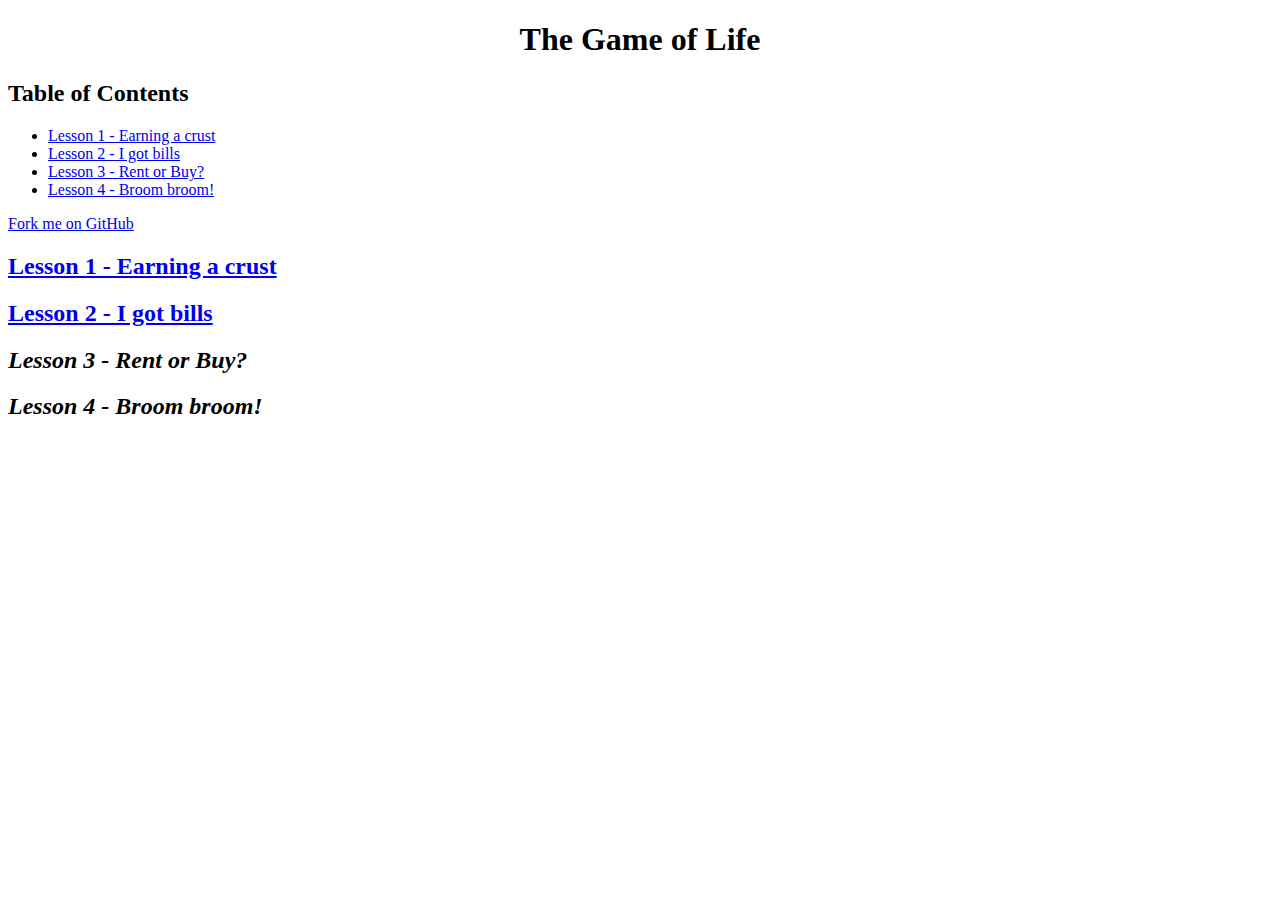
==== index.html @ 54e39c4a "Maintenance update" ====
<?xml version="1.0" encoding="utf-8"?>
<!DOCTYPE html PUBLIC "-//W3C//DTD XHTML 1.0 Strict//EN"
"http://www.w3.org/TR/xhtml1/DTD/xhtml1-strict.dtd">
<html xmlns="http://www.w3.org/1999/xhtml" lang="en" xml:lang="en">
<head>
<title>The Game of Life</title>
<meta  http-equiv="Content-Type" content="text/html;charset=utf-8" />
<meta  name="generator" content="Org-mode" />
<style type="text/css">
 <!--/*--><![CDATA[/*><!--*/
  .title  { text-align: center; }
  .todo   { font-family: monospace; color: red; }
  .done   { color: green; }
  .tag    { background-color: #eee; font-family: monospace;
            padding: 2px; font-size: 80%; font-weight: normal; }
  .timestamp { color: #bebebe; }
  .timestamp-kwd { color: #5f9ea0; }
  .right  { margin-left: auto; margin-right: 0px;  text-align: right; }
  .left   { margin-left: 0px;  margin-right: auto; text-align: left; }
  .center { margin-left: auto; margin-right: auto; text-align: center; }
  .underline { text-decoration: underline; }
  #postamble p, #preamble p { font-size: 90%; margin: .2em; }
  p.verse { margin-left: 3%; }
  pre {
    border: 1px solid #ccc;
    box-shadow: 3px 3px 3px #eee;
    padding: 8pt;
    font-family: monospace;
    overflow: auto;
    margin: 1.2em;
  }
  pre.src {
    position: relative;
    overflow: visible;
    padding-top: 1.2em;
  }
  pre.src:before {
    display: none;
    position: absolute;
    background-color: white;
    top: -10px;
    right: 10px;
    padding: 3px;
    border: 1px solid black;
  }
  pre.src:hover:before { display: inline;}
  pre.src-sh:before    { content: 'sh'; }
  pre.src-bash:before  { content: 'sh'; }
  pre.src-emacs-lisp:before { content: 'Emacs Lisp'; }
  pre.src-R:before     { content: 'R'; }
  pre.src-perl:before  { content: 'Perl'; }
  pre.src-java:before  { content: 'Java'; }
  pre.src-sql:before   { content: 'SQL'; }

  table { border-collapse:collapse; }
  caption.t-above { caption-side: top; }
  caption.t-bottom { caption-side: bottom; }
  td, th { vertical-align:top;  }
  th.right  { text-align: center;  }
  th.left   { text-align: center;   }
  th.center { text-align: center; }
  td.right  { text-align: right;  }
  td.left   { text-align: left;   }
  td.center { text-align: center; }
  dt { font-weight: bold; }
  .footpara:nth-child(2) { display: inline; }
  .footpara { display: block; }
  .footdef  { margin-bottom: 1em; }
  .figure { padding: 1em; }
  .figure p { text-align: center; }
  .inlinetask {
    padding: 10px;
    border: 2px solid gray;
    margin: 10px;
    background: #ffffcc;
  }
  #org-div-home-and-up
   { text-align: right; font-size: 70%; white-space: nowrap; }
  textarea { overflow-x: auto; }
  .linenr { font-size: smaller }
  .code-highlighted { background-color: #ffff00; }
  .org-info-js_info-navigation { border-style: none; }
  #org-info-js_console-label
    { font-size: 10px; font-weight: bold; white-space: nowrap; }
  .org-info-js_search-highlight
    { background-color: #ffff00; color: #000000; font-weight: bold; }
  /*]]>*/-->
</style>
<link rel="stylesheet" type="text/css" href="pages/css/styles.css"/>
<link href='http://fonts.googleapis.com/css?family=Ubuntu+Mono|Ubuntu' rel='stylesheet' type='text/css'>
<script type="text/javascript">
/*
@licstart  The following is the entire license notice for the
JavaScript code in this tag.

Copyright (C) 2012-2013 Free Software Foundation, Inc.

The JavaScript code in this tag is free software: you can
redistribute it and/or modify it under the terms of the GNU
General Public License (GNU GPL) as published by the Free Software
Foundation, either version 3 of the License, or (at your option)
any later version.  The code is distributed WITHOUT ANY WARRANTY;
without even the implied warranty of MERCHANTABILITY or FITNESS
FOR A PARTICULAR PURPOSE.  See the GNU GPL for more details.

As additional permission under GNU GPL version 3 section 7, you
may distribute non-source (e.g., minimized or compacted) forms of
that code without the copy of the GNU GPL normally required by
section 4, provided you include this license notice and a URL
through which recipients can access the Corresponding Source.


@licend  The above is the entire license notice
for the JavaScript code in this tag.
*/
<!--/*--><![CDATA[/*><!--*/
 function CodeHighlightOn(elem, id)
 {
   var target = document.getElementById(id);
   if(null != target) {
     elem.cacheClassElem = elem.className;
     elem.cacheClassTarget = target.className;
     target.className = "code-highlighted";
     elem.className   = "code-highlighted";
   }
 }
 function CodeHighlightOff(elem, id)
 {
   var target = document.getElementById(id);
   if(elem.cacheClassElem)
     elem.className = elem.cacheClassElem;
   if(elem.cacheClassTarget)
     target.className = elem.cacheClassTarget;
 }
/*]]>*///-->
</script>
</head>
<body>
<div id="content">
<h1 class="title">The Game of Life</h1>
<div id="table-of-contents">
<h2>Table of Contents</h2>
<div id="text-table-of-contents">
<ul>
<li><a href="#sec-1">Lesson 1 - Earning a crust</a></li>
<li><a href="#sec-2">Lesson 2 - I got bills</a></li>
<li><a href="#sec-3">Lesson 3 - Rent or Buy?</a></li>
<li><a href="#sec-4">Lesson 4 - Broom broom!</a></li>
</ul>
</div>
</div>
<div class=ribbon>
<a href="https://github.com/stsb11/9-CS-gameOfLife">Fork me on GitHub</a>
</div>
<div id="outline-container-sec-1" class="outline-2 link-heading">
<h2 id="sec-1"><a href="pages/1_Lesson.html">Lesson 1 - Earning a crust</a></h2>
<div class="outline-text-2" id="text-1">
</div>
</div>
<div id="outline-container-sec-2" class="outline-2 link-heading">
<h2 id="sec-2"><a href="docs/2_Lesson.html">Lesson 2 - I got bills</a></h2>
<div class="outline-text-2" id="text-2">
</div>
</div>
<div id="outline-container-sec-3" class="outline-2 link-heading">
<h2 id="sec-3"><i>Lesson 3 - Rent or Buy?</i></h2>
<div class="outline-text-2" id="text-3">
</div>
</div>
<div id="outline-container-sec-4" class="outline-2 link-heading">
<h2 id="sec-4"><i>Lesson 4 - Broom broom!</i></h2>
<div class="outline-text-2" id="text-4">
</div>
</div>
</div>
<div id="postamble" class="status">
<p class="validation"></p>
</div>
</body>
</html>
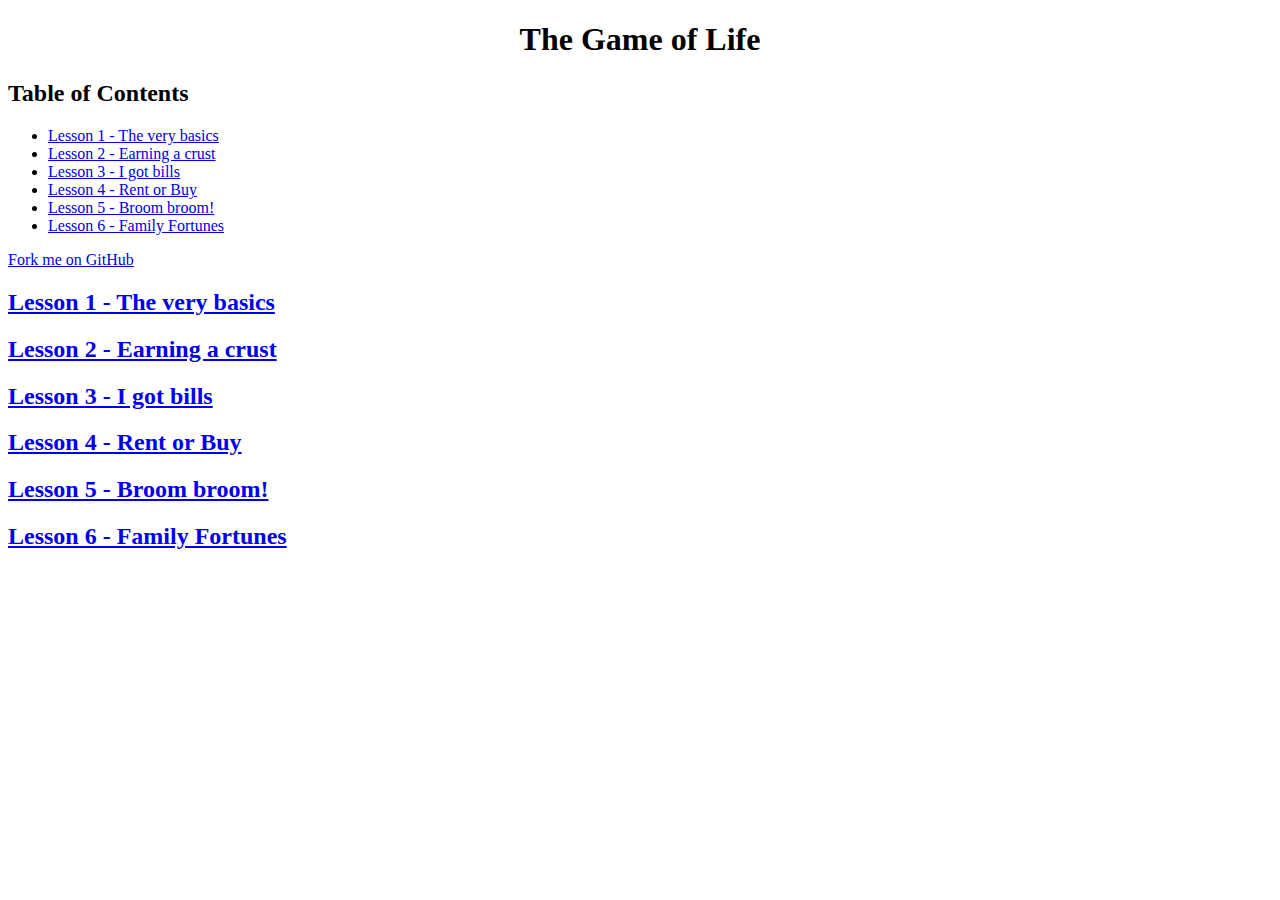
==== commit 69d66e98: "Merge pull request #2 from stod11/master" ====
--- a/index.html
+++ b/index.html
@@ -142,10 +142,12 @@
 <h2>Table of Contents</h2>
 <div id="text-table-of-contents">
 <ul>
-<li><a href="#sec-1">Lesson 1 - Earning a crust</a></li>
-<li><a href="#sec-2">Lesson 2 - I got bills</a></li>
-<li><a href="#sec-3">Lesson 3 - Rent or Buy?</a></li>
-<li><a href="#sec-4">Lesson 4 - Broom broom!</a></li>
+<li><a href="#sec-1">Lesson 1 - The very basics</a></li>
+<li><a href="#sec-2">Lesson 2 - Earning a crust</a></li>
+<li><a href="#sec-3">Lesson 3 - I got bills</a></li>
+<li><a href="#sec-4">Lesson 4 - Rent or Buy</a></li>
+<li><a href="#sec-5">Lesson 5 - Broom broom!</a></li>
+<li><a href="#sec-6">Lesson 6 - Family Fortunes</a></li>
 </ul>
 </div>
 </div>
@@ -153,23 +155,34 @@
 <a href="https://github.com/stsb11/9-CS-gameOfLife">Fork me on GitHub</a>
 </div>
 <div id="outline-container-sec-1" class="outline-2 link-heading">
-<h2 id="sec-1"><a href="pages/1_Lesson.html">Lesson 1 - Earning a crust</a></h2>
+<h2 id="sec-1"><a href="pages/Lesson_0.html">Lesson 1 - The very basics</a></h2>
 <div class="outline-text-2" id="text-1">
 </div>
 </div>
+
 <div id="outline-container-sec-2" class="outline-2 link-heading">
-<h2 id="sec-2"><a href="docs/2_Lesson.html">Lesson 2 - I got bills</a></h2>
+<h2 id="sec-2"><a href="pages/Lesson_1.html">Lesson 2 - Earning a crust</a></h2>
 <div class="outline-text-2" id="text-2">
 </div>
 </div>
 <div id="outline-container-sec-3" class="outline-2 link-heading">
-<h2 id="sec-3"><i>Lesson 3 - Rent or Buy?</i></h2>
+<h2 id="sec-3"><a href="pages/Lesson_2.html">Lesson 3 - I got bills</a></h2>
 <div class="outline-text-2" id="text-3">
 </div>
 </div>
 <div id="outline-container-sec-4" class="outline-2 link-heading">
-<h2 id="sec-4"><i>Lesson 4 - Broom broom!</i></h2>
+<h2 id="sec-4"><a href="./pages/Lesson_3.html">Lesson 4 - Rent or Buy</a></h2>
 <div class="outline-text-2" id="text-4">
+</div>
+</div>
+<div id="outline-container-sec-5" class="outline-2 link-heading">
+<h2 id="sec-5"><a href="./pages/Lesson_4.html">Lesson 5 - Broom broom!</a></h2>
+<div class="outline-text-2" id="text-5">
+</div>
+</div>
+<div id="outline-container-sec-6" class="outline-2 link-heading">
+<h2 id="sec-6"><a href="./pages/Lesson_5.html">Lesson 6 - Family Fortunes</a></h2>
+<div class="outline-text-2" id="text-6">
 </div>
 </div>
 </div>
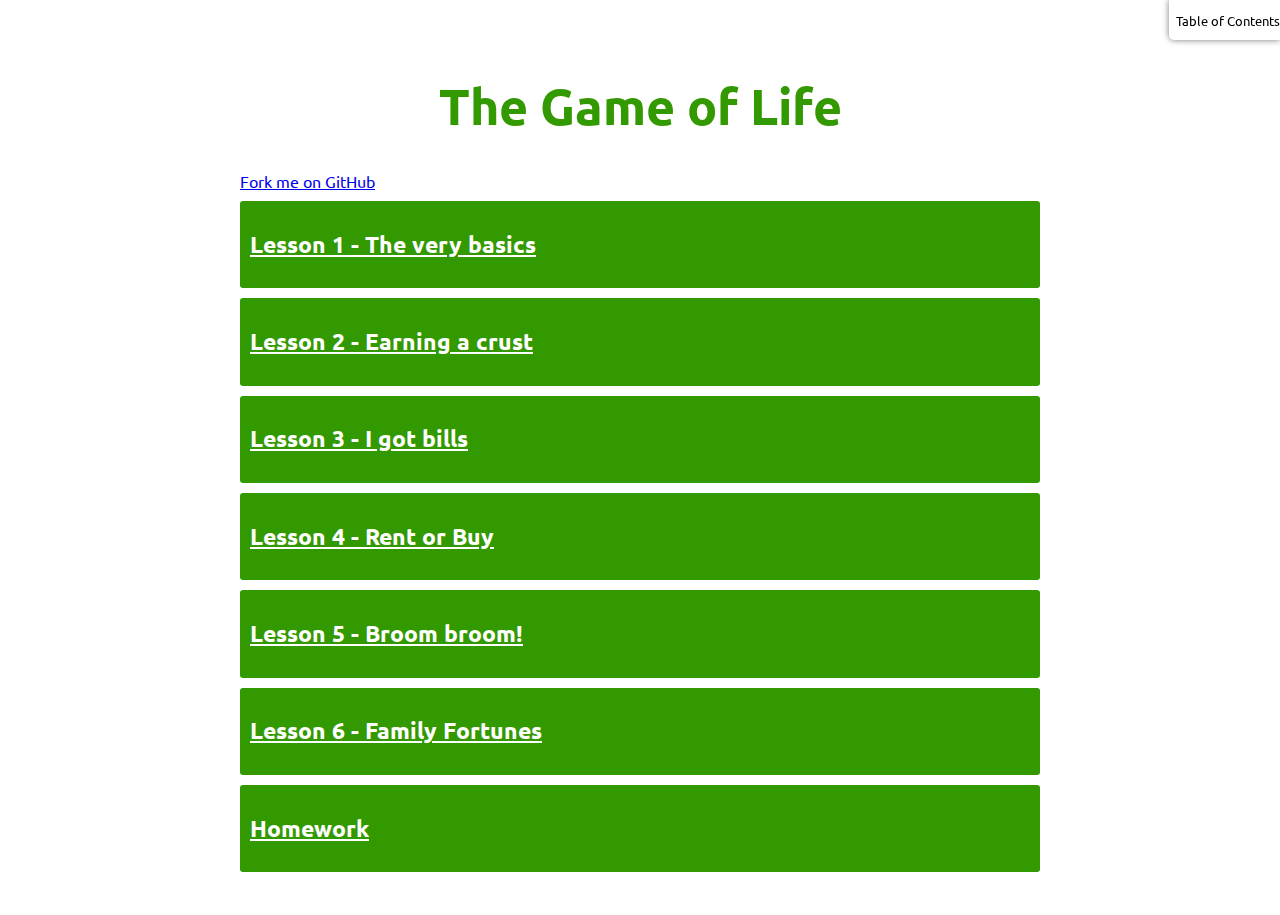
==== commit 8b55ae1e: "corrected" ====
--- a/index.html
+++ b/index.html
@@ -148,6 +148,7 @@
 <li><a href="#sec-4">Lesson 4 - Rent or Buy</a></li>
 <li><a href="#sec-5">Lesson 5 - Broom broom!</a></li>
 <li><a href="#sec-6">Lesson 6 - Family Fortunes</a></li>
+<li><a href="#sec-7">Homework</a></li>
 </ul>
 </div>
 </div>
@@ -185,6 +186,11 @@
 <div class="outline-text-2" id="text-6">
 </div>
 </div>
+<div id="outline-container-sec-7" class="outline-2 link-heading">
+<h2 id="sec-7"><a href="pages/homework.html">Homework</a></h2>
+<div class="outline-text-2" id="text-7">
+</div>
+</div>
 </div>
 <div id="postamble" class="status">
 <p class="validation"></p>
--- a/pages/css/styles.css
+++ b/pages/css/styles.css
@@ -0,0 +1,448 @@
+/*GCSE Colours*/
+/*YEAR 7 Colours - Systems & Control*/
+/*@scheme-color: #A30000;
+@scheme-color-secondary: #E0E7F5;
+*/
+/*YEAR 8 Colours*/
+/*
+@scheme-color: #741371;
+@scheme-color-secondary:# E5DCE9;
+*/
+/*YEAR 9 Colours*/
+/*
+@scheme-color: #D12229;
+@scheme-color-secondary: #F7E4DC;
+*/
+/*!
+ * "Fork me on GitHub" CSS ribbon v0.1.1 | MIT License
+ * https://github.com/simonwhitaker/github-fork-ribbon-css
+*/
+/* Left will inherit from right (so we don't need to duplicate code) */
+.github-fork-ribbon {
+  /* The right and left classes determine the side we attach our banner to */
+  position: absolute;
+  /* Add a bit of padding to give some substance outside the "stitching" */
+  padding: 2px 0;
+  /* Set the base colour */
+  background-color: #339900;
+  /* Set a gradient: transparent black at the top to almost-transparent black at the bottom */
+  background-image: -webkit-gradient(linear, left top, left bottom, from(rgba(0, 0, 0, 0)), to(rgba(0, 0, 0, 0.15)));
+  background-image: -webkit-linear-gradient(top, rgba(0, 0, 0, 0), rgba(0, 0, 0, 0.15));
+  background-image: -moz-linear-gradient(top, rgba(0, 0, 0, 0), rgba(0, 0, 0, 0.15));
+  background-image: -ms-linear-gradient(top, rgba(0, 0, 0, 0), rgba(0, 0, 0, 0.15));
+  background-image: -o-linear-gradient(top, rgba(0, 0, 0, 0), rgba(0, 0, 0, 0.15));
+  background-image: linear-gradient(to bottom, rgba(0, 0, 0, 0), rgba(0, 0, 0, 0.15));
+  /* Add a drop shadow */
+  -webkit-box-shadow: 0 2px 3px 0 rgba(0, 0, 0, 0.5);
+  -moz-box-shadow: 0 2px 3px 0 rgba(0, 0, 0, 0.5);
+  box-shadow: 0 2px 3px 0 rgba(0, 0, 0, 0.5);
+  /* Set the font */
+  font: 700 13px "Helvetica Neue", Helvetica, Arial, sans-serif;
+  z-index: 9999;
+  pointer-events: auto;
+}
+.github-fork-ribbon a,
+.github-fork-ribbon a:hover {
+  /* Set the text properties */
+  color: #fff;
+  text-decoration: none;
+  text-shadow: 0 -1px rgba(0, 0, 0, 0.5);
+  text-align: center;
+  /* Set the geometry. If you fiddle with these you'll also need
+     to tweak the top and right values in .github-fork-ribbon. */
+  width: 200px;
+  line-height: 20px;
+  /* Set the layout properties */
+  display: inline-block;
+  padding: 2px 0;
+  /* Add "stitching" effect */
+  border-width: 1px 0;
+  border-style: dotted;
+  border-color: #fff;
+  border-color: rgba(255, 255, 255, 0.7);
+}
+.github-fork-ribbon-wrapper {
+  width: 150px;
+  height: 150px;
+  position: absolute;
+  overflow: hidden;
+  top: 0;
+  z-index: 9999;
+  pointer-events: none;
+}
+.github-fork-ribbon-wrapper.fixed {
+  position: fixed;
+}
+.github-fork-ribbon-wrapper.left {
+  left: 0;
+}
+.github-fork-ribbon-wrapper.right {
+  right: 0;
+}
+.github-fork-ribbon-wrapper.left-bottom {
+  position: fixed;
+  top: inherit;
+  bottom: 0;
+  left: 0;
+}
+.github-fork-ribbon-wrapper.right-bottom {
+  position: fixed;
+  top: inherit;
+  bottom: 0;
+  right: 0;
+}
+.github-fork-ribbon-wrapper.right .github-fork-ribbon {
+  top: 42px;
+  right: -43px;
+  -webkit-transform: rotate(45deg);
+  -moz-transform: rotate(45deg);
+  -ms-transform: rotate(45deg);
+  -o-transform: rotate(45deg);
+  transform: rotate(45deg);
+}
+.github-fork-ribbon-wrapper.left .github-fork-ribbon {
+  top: 42px;
+  left: -43px;
+  -webkit-transform: rotate(-45deg);
+  -moz-transform: rotate(-45deg);
+  -ms-transform: rotate(-45deg);
+  -o-transform: rotate(-45deg);
+  transform: rotate(-45deg);
+}
+.github-fork-ribbon-wrapper.left-bottom .github-fork-ribbon {
+  top: 80px;
+  left: -43px;
+  -webkit-transform: rotate(45deg);
+  -moz-transform: rotate(45deg);
+  -ms-transform: rotate(45deg);
+  -o-transform: rotate(45deg);
+  transform: rotate(45deg);
+}
+.github-fork-ribbon-wrapper.right-bottom .github-fork-ribbon {
+  top: 80px;
+  right: -43px;
+  -webkit-transform: rotate(-45deg);
+  -moz-transform: rotate(-45deg);
+  -ms-transform: rotate(-45deg);
+  -o-transform: rotate(-45deg);
+  transform: rotate(-45deg);
+}
+/*Main Styles*/
+* {
+  margin: 0px padding: 0px;
+  font: Arial, Helvetica, sans-serif;
+}
+html {
+  font-family: 'Ubuntu', Helvetica, Arial, sans-serif;
+  text-align: center;
+  background: #FFF;
+}
+body {
+  max-width: 800px;
+  margin: 15px auto;
+  background: #FFFFFF;
+  text-align: left;
+  padding: 20px;
+  font-size: 16px;
+  margin: 20px auto;
+  clear: both;
+}
+code {
+  border-radius: 4px 4px 4px 4px;
+  background: #d5ffc0;
+  padding: 2px 5px;
+  -webkit-hyphens: none;
+  -moz-hyphens: none;
+  hyphens: none;
+  white-space: pre-wrap;
+  /* css-3 */
+  white-space: -moz-pre-wrap !important;
+  /* Mozilla, since 1999 */
+  white-space: -pre-wrap;
+  /* Opera 4-6 */
+  white-space: -o-pre-wrap;
+  /* Opera 7 */
+}
+pre {
+  font-size: 16px;
+  font-family: 'Ubuntu mono', "Courier New", Courier, monospace;
+  font-weight: 400;
+  line-height: 1.5;
+  clear: both;
+  background: #d5ffc0;
+  padding: 20px;
+  -webkit-hyphens: none;
+  -moz-hyphens: none;
+  hyphens: none;
+}
+/* TOC */
+#table-of-contents {
+  z-index: 100;
+  font-size: 10pt;
+  position: fixed;
+  right: 0em;
+  top: 0em;
+  background: white;
+  -webkit-box-shadow: 0 0 0.5em #777777;
+  -moz-box-shadow: 0 0 0.5em #777777;
+  -webkit-border-bottom-left-radius: 5px;
+  -moz-border-radius-bottomleft: 5px;
+  text-align: right;
+  /* ensure doesn't flow off the screen when expanded */
+  max-height: 80%;
+  overflow: auto;
+}
+#table-of-contents h2 {
+  font-size: 10pt;
+  max-width: 9em;
+  font-weight: normal;
+  padding-left: 0.5em;
+  padding-top: 0.05em;
+  padding-bottom: 0.05em;
+}
+#table-of-contents #text-table-of-contents {
+  display: none;
+  text-align: left;
+}
+#table-of-contents:hover #text-table-of-contents {
+  display: block;
+  padding: 0.5em;
+  margin-top: -1.5em;
+}
+#table-of-contents #text-table-of-contents ul {
+  list-style-position: outside;
+}
+/* CSS For Lesson*/
+.link-heading {
+  font-size: 15px;
+  background: #339900;
+  margin-top: 10px;
+  padding: 10px 10px;
+  border-radius: 3px;
+}
+.link-heading a:link {
+  color: #FFFFFF;
+}
+.link-heading a:visited {
+  color: #FFFFFF;
+}
+.link-heading a:hover {
+  color: #808080;
+}
+.link-heading a:link {
+  color: #FFFFFF;
+}
+h1 {
+  font-size: 50px;
+  color: #339900;
+  margin-left: auto;
+  margin-right: auto;
+}
+.activity h2 {
+  font-size: 30px;
+  color: #FFF;
+  background: #339900;
+  margin-top: 30px;
+  padding: 10px 10px;
+  border-radius: 5px;
+}
+.activity img,
+video {
+  padding: 5px;
+  border-radius: 10px;
+  margin-left: auto;
+  margin-right: auto;
+  display: block;
+  max-width: 600px;
+}
+.activity iframe {
+  padding: 5px;
+  margin-left: auto;
+  margin-right: auto;
+  display: block;
+  max-width: 600px;
+}
+/* CSS for sub activities*/
+.learn h3 {
+  background-image: url(icons/Learn.svg);
+}
+.research h3 {
+  background-image: url(icons/Research.png);
+}
+.design h3 {
+  background-image: url(icons/Design.png);
+}
+.build h3 {
+  background-image: url(icons/Build.png);
+}
+.test h3 {
+  background-image: url(icons/Test.png);
+}
+.run h3 {
+  background-image: url(icons/Run.svg);
+}
+.document h3 {
+  background-image: url(icons/Document.png);
+}
+.code h3 {
+  background-image: url(icons/Code.svg);
+}
+.program h3 {
+  background-image: url(icons/Program.png);
+}
+.try h3 {
+  background-image: url(icons/Try.svg);
+}
+.badge h3 {
+  background-image: url(icons/Badge.svg);
+}
+.save h3 {
+  background-image: url(icons/Save.svg);
+}
+h3 {
+  color: #339900;
+  background-position: 0px 10px;
+  background-size: 40px 40px;
+  background-repeat: no-repeat;
+  margin-bottom: 10px;
+  margin-top: 10px;
+  padding-bottom: 10px;
+  padding-top: 15px;
+  padding-left: 50px;
+  font-size: 20px;
+  float: left;
+  width: 100%;
+  border-top: 3px dotted #339900;
+}
+/*CSS FOR LISTS*/
+ul li:before {
+  clear: none;
+  font-size: 16px;
+  line-height: 24px;
+  margin-top: 3px;
+  list-style-position: outside;
+  margin-left: 5px;
+  content: " ";
+  border-radius: 4px;
+  border: 2px solid #339900;
+  padding: 6px 6px;
+  margin-right: 20px;
+  float: left;
+}
+.org-ol {
+  list-style-type: none;
+  list-style-type: decimal !ie;
+  /*IE 7- hack*/
+  counter-reset: li-counter;
+}
+.org-ol > li {
+  position: relative;
+  margin-bottom: 6px;
+}
+.org-ol > li:before {
+  clear: none;
+  color: white;
+  background-color: #339900;
+  font-size: 10px;
+  line-height: 10px;
+  margin: 1px;
+  list-style-position: outside;
+  margin-left: 5px;
+  content: " ";
+  border-radius: 4px;
+  padding: 3px 5px 3px 5px;
+  margin-right: 10px;
+  float: left;
+  content: counter(li-counter);
+  counter-increment: li-counter;
+}
+ul {
+  list-style-type: none;
+  line-height: 24px;
+}
+blockquote {
+  text-align: center;
+  font-family: Georgia,serif;
+  font-size: 18px;
+  font-style: italic;
+  width: 600px;
+  margin-left: 100px;
+  padding: 0.25em 40px;
+  line-height: 1.45;
+  position: relative;
+  color: #383838;
+}
+blockquote:before {
+  display: block;
+  content: "\201C";
+  font-size: 80px;
+  position: absolute;
+  left: -20px;
+  top: -20px;
+  color: #7a7a7a;
+}
+blockquote:after {
+  display: block;
+  content: "\201D";
+  font-size: 80px;
+  position: absolute;
+  right: -20px;
+  bottom: -60px;
+  color: #7a7a7a;
+}
+blockquote cite {
+  color: #999999;
+  font-size: 14px;
+  display: block;
+  margin-top: 5px;
+}
+blockquote cite:before {
+  content: "\2014 \2009";
+}
+/*TABLES GRRR*/
+table {
+  border: 1px solid #339900;
+  border-collapse: collapse;
+  width: 100%;
+  text-align: center;
+}
+table th {
+  background: #d5ffc0;
+  border: 1px solid #339900;
+  color: #339900;
+}
+table td {
+  border: 1px solid #339900;
+}
+/*CSS FOR LISTS*/
+/*Floating Nav Bar*/
+#stickyribbon {
+  width: 800px;
+  background: #339900;
+  border-radius: 5px;
+  position: static;
+  top: 0
+          margin:15px 0;
+}
+#stickyribbon ul {
+  display: table;
+  width: 100%;
+  list-style-type: none;
+  padding: 0;
+  margin: 0;
+}
+#stickyribbon li {
+  display: table-cell;
+  font-size: 16px;
+  font-weight: bold;
+  vertical-align: middle;
+  padding: 0 10px;
+}
+#stickyribbon li a {
+  display: block;
+  color: #fff;
+  text-decoration: none;
+}
+#stickyribbon li a:hover {
+  color: #d5ffc0;
+}
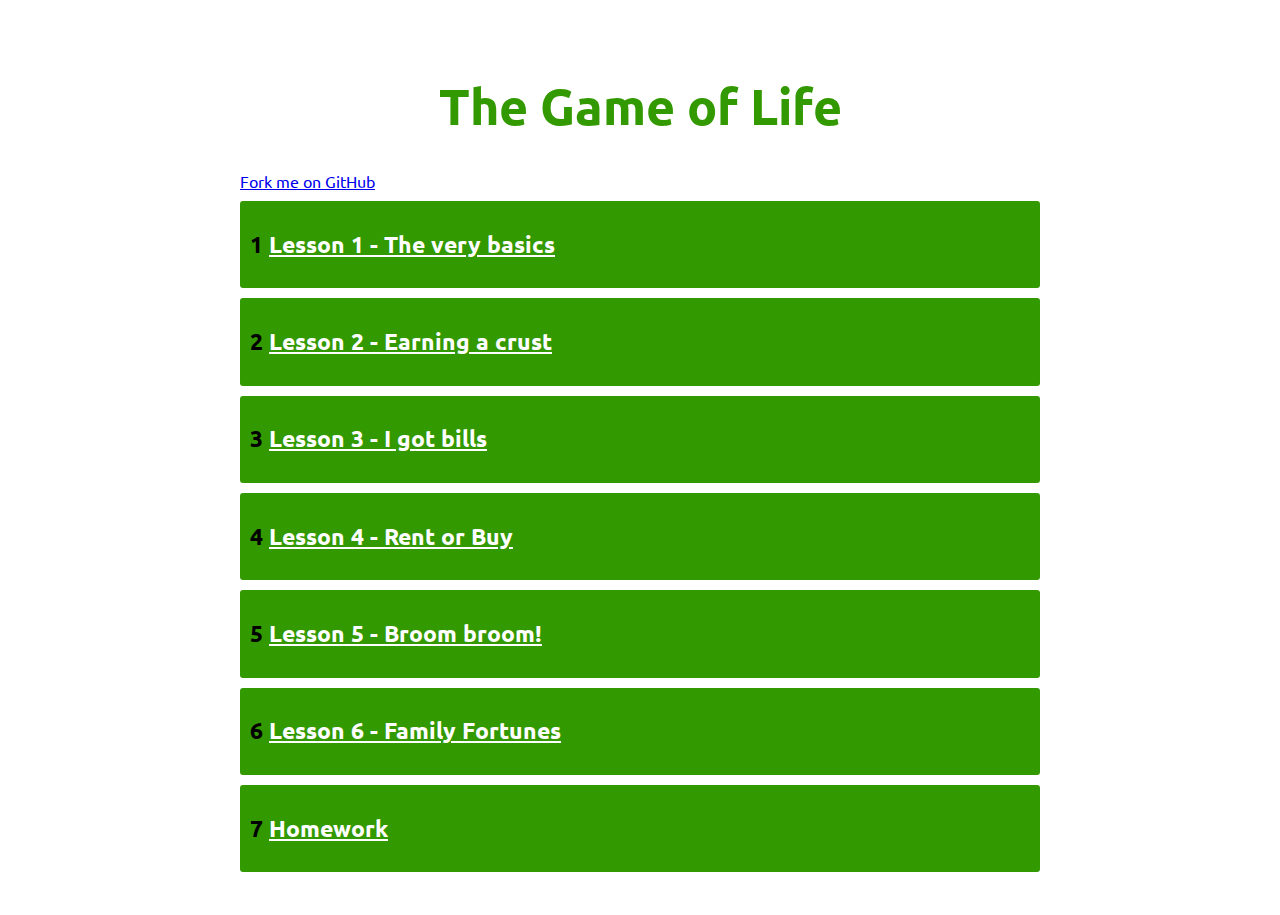
==== commit 4ae30d78: "corrected" ====
--- a/index.html
+++ b/index.html
@@ -88,6 +88,8 @@
 </style>
 <link rel="stylesheet" type="text/css" href="pages/css/styles.css"/>
 <link href='http://fonts.googleapis.com/css?family=Ubuntu+Mono|Ubuntu' rel='stylesheet' type='text/css'>
+<script src="http://ajax.googleapis.com/ajax/libs/jquery/1.9.1/jquery.min.js" type="text/javascript"></script>
+<script src="js/navbar.js" type="text/javascript"></script>
 <script type="text/javascript">
 /*
 @licstart  The following is the entire license notice for the
@@ -138,56 +140,42 @@
 <body>
 <div id="content">
 <h1 class="title">The Game of Life</h1>
-<div id="table-of-contents">
-<h2>Table of Contents</h2>
-<div id="text-table-of-contents">
-<ul>
-<li><a href="#sec-1">Lesson 1 - The very basics</a></li>
-<li><a href="#sec-2">Lesson 2 - Earning a crust</a></li>
-<li><a href="#sec-3">Lesson 3 - I got bills</a></li>
-<li><a href="#sec-4">Lesson 4 - Rent or Buy</a></li>
-<li><a href="#sec-5">Lesson 5 - Broom broom!</a></li>
-<li><a href="#sec-6">Lesson 6 - Family Fortunes</a></li>
-<li><a href="#sec-7">Homework</a></li>
-</ul>
-</div>
-</div>
 <div class=ribbon>
 <a href="https://github.com/stsb11/9-CS-gameOfLife">Fork me on GitHub</a>
 </div>
 <div id="outline-container-sec-1" class="outline-2 link-heading">
-<h2 id="sec-1"><a href="pages/Lesson_0.html">Lesson 1 - The very basics</a></h2>
+<h2 id="sec-1"><span class="section-number-2">1</span> <a href="pages/Lesson_0.html">Lesson 1 - The very basics</a></h2>
 <div class="outline-text-2" id="text-1">
 </div>
 </div>
 
 <div id="outline-container-sec-2" class="outline-2 link-heading">
-<h2 id="sec-2"><a href="pages/Lesson_1.html">Lesson 2 - Earning a crust</a></h2>
+<h2 id="sec-2"><span class="section-number-2">2</span> <a href="pages/Lesson_1.html">Lesson 2 - Earning a crust</a></h2>
 <div class="outline-text-2" id="text-2">
 </div>
 </div>
 <div id="outline-container-sec-3" class="outline-2 link-heading">
-<h2 id="sec-3"><a href="pages/Lesson_2.html">Lesson 3 - I got bills</a></h2>
+<h2 id="sec-3"><span class="section-number-2">3</span> <a href="pages/Lesson_2.html">Lesson 3 - I got bills</a></h2>
 <div class="outline-text-2" id="text-3">
 </div>
 </div>
 <div id="outline-container-sec-4" class="outline-2 link-heading">
-<h2 id="sec-4"><a href="./pages/Lesson_3.html">Lesson 4 - Rent or Buy</a></h2>
+<h2 id="sec-4"><span class="section-number-2">4</span> <a href="./pages/Lesson_3.html">Lesson 4 - Rent or Buy</a></h2>
 <div class="outline-text-2" id="text-4">
 </div>
 </div>
 <div id="outline-container-sec-5" class="outline-2 link-heading">
-<h2 id="sec-5"><a href="./pages/Lesson_4.html">Lesson 5 - Broom broom!</a></h2>
+<h2 id="sec-5"><span class="section-number-2">5</span> <a href="./pages/Lesson_4.html">Lesson 5 - Broom broom!</a></h2>
 <div class="outline-text-2" id="text-5">
 </div>
 </div>
 <div id="outline-container-sec-6" class="outline-2 link-heading">
-<h2 id="sec-6"><a href="./pages/Lesson_5.html">Lesson 6 - Family Fortunes</a></h2>
+<h2 id="sec-6"><span class="section-number-2">6</span> <a href="./pages/Lesson_5.html">Lesson 6 - Family Fortunes</a></h2>
 <div class="outline-text-2" id="text-6">
 </div>
 </div>
 <div id="outline-container-sec-7" class="outline-2 link-heading">
-<h2 id="sec-7"><a href="pages/homework.html">Homework</a></h2>
+<h2 id="sec-7"><span class="section-number-2">7</span> <a href="pages/homework.html">Homework</a></h2>
 <div class="outline-text-2" id="text-7">
 </div>
 </div>
